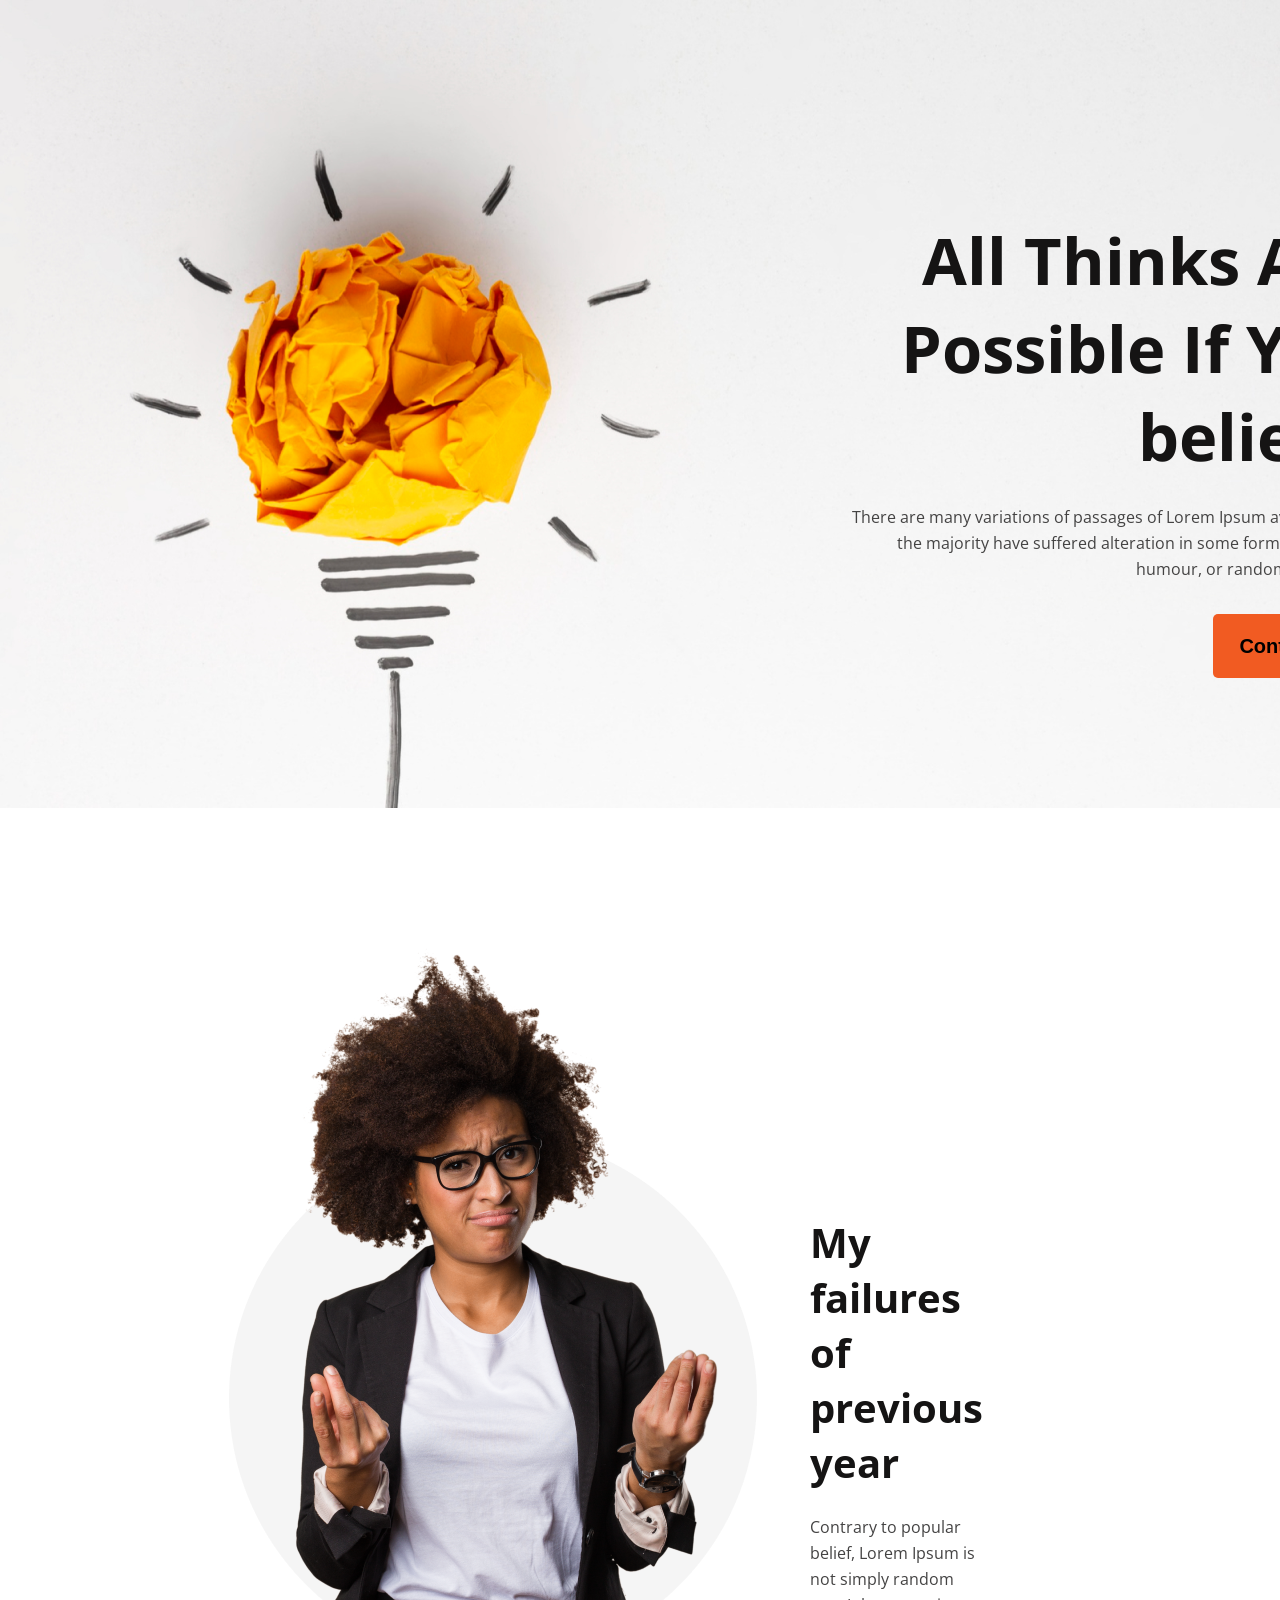
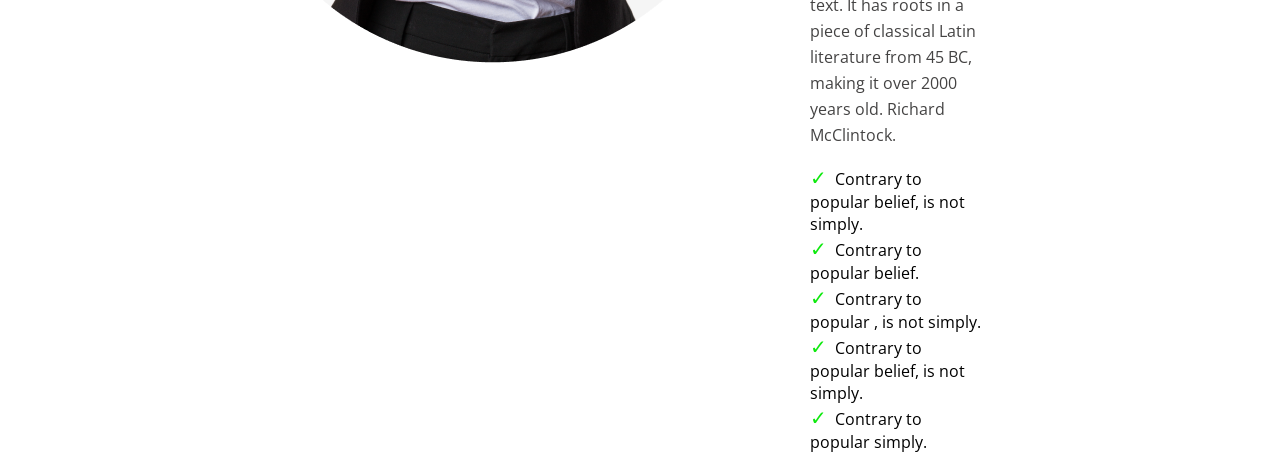
==== index.html @ 52a6cc5a "try to creat webpage" ====
<!DOCTYPE html>
<html lang="en">
<head>
    <meta charset="UTF-8">
    <meta name="viewport" content="width=device-width, initial-scale=1.0">

    <link rel="preconnect" href="https://fonts.googleapis.com">
    <link rel="preconnect" href="https://fonts.gstatic.com" crossorigin>
    <link href="https://fonts.googleapis.com/css2?family=Open+Sans:ital,wght@0,300..800;1,300..800&family=Work+Sans:ital,wght@0,100..900;1,100..900&display=swap" rel="stylesheet">

    <title>New Year Wish</title>
    <link rel="stylesheet" href="styles/styles.css">
</head>
<body class="open-sans">
    <section class="section-container">
        <div class="section-heading">
            <h2>All Thinks Are Possible If You believe</h2>
            <p>There are many variations of passages of Lorem Ipsum available, but the majority have suffered alteration in some form, by injected humour, or randomised words</p>

            <button class="btn">Contact Us</button>
        </div>
    </section>

    <section class="container">
        <div class="child-container">
            <div class="img">
                <img src="images/person.png" alt="">

            </div>

            <div class="heading">
                <h3>My failures of previous year</h3>
                <p>Contrary to popular belief, Lorem Ipsum is not simply random text. It has roots in a piece of classical Latin literature from 45 BC, making it over 2000 years old. Richard McClintock.</p>

                <div>
                    <ul>
                        <li>Contrary to popular belief, is not simply.</li>
                        <li>Contrary to popular belief.</li>
                        <li>Contrary to popular , is not simply.</li>
                        <li>Contrary to popular belief, is not simply.</li>
                        <li>Contrary to popular simply.</li>
                    </ul>
                </div>
            </div>

        </div>
    </section>

  <section></section>
</body>
</html>
---- styles/styles.css ----
*{
    margin: 0;
}


.open-sans {
  font-family: "Open Sans", sans-serif;
  font-optical-sizing: auto;
  
}
.section-container{
    background-image: url("../images/banner/banner1.png");
    width: 1600px;
    height: 808px;
    margin: 0;
}
.section-heading {
    text-align: right;
    padding: 216px 230px 364px 845px;

}
.section-heading h2 {
    color: #151414;
    font-size: 65px;
    font-weight: bold;
    margin-bottom: 24px;

}
.section-heading p {
    font-size: 16px;
    color: #444343;
    line-height: 26px;


}
.btn {
    font-size: 20px;
    font-weight: 600;
    padding: 21px 25px 20px 26px;
    border-radius: 5px;
    background-color: #F15B22;
    margin-top: 32px;
    border: none;

}
.container {
    margin: 131px 363px 0 206px;

}
.container .child-container {
    display: flex;
    gap: 35px;

}
.child-container .heading {
    margin-top: 276px;
}
.child-container .heading h3{
    font-size: 40px;
    font-weight: bold;
    color: #151414;
     margin-bottom: 24px;
}
.child-container .heading p {
    font-size: 16px;
    line-height: 26px;
    color: #444343;
    margin-bottom: 16px;

}
.heading ul {
    list-style: none;
    margin-left: 0;
    padding: 0;
}
.heading ul li::before{
    content: '✓';
    color: rgb(14, 233, 14);
    margin-right: 8px;
    font-size: 20px;
}
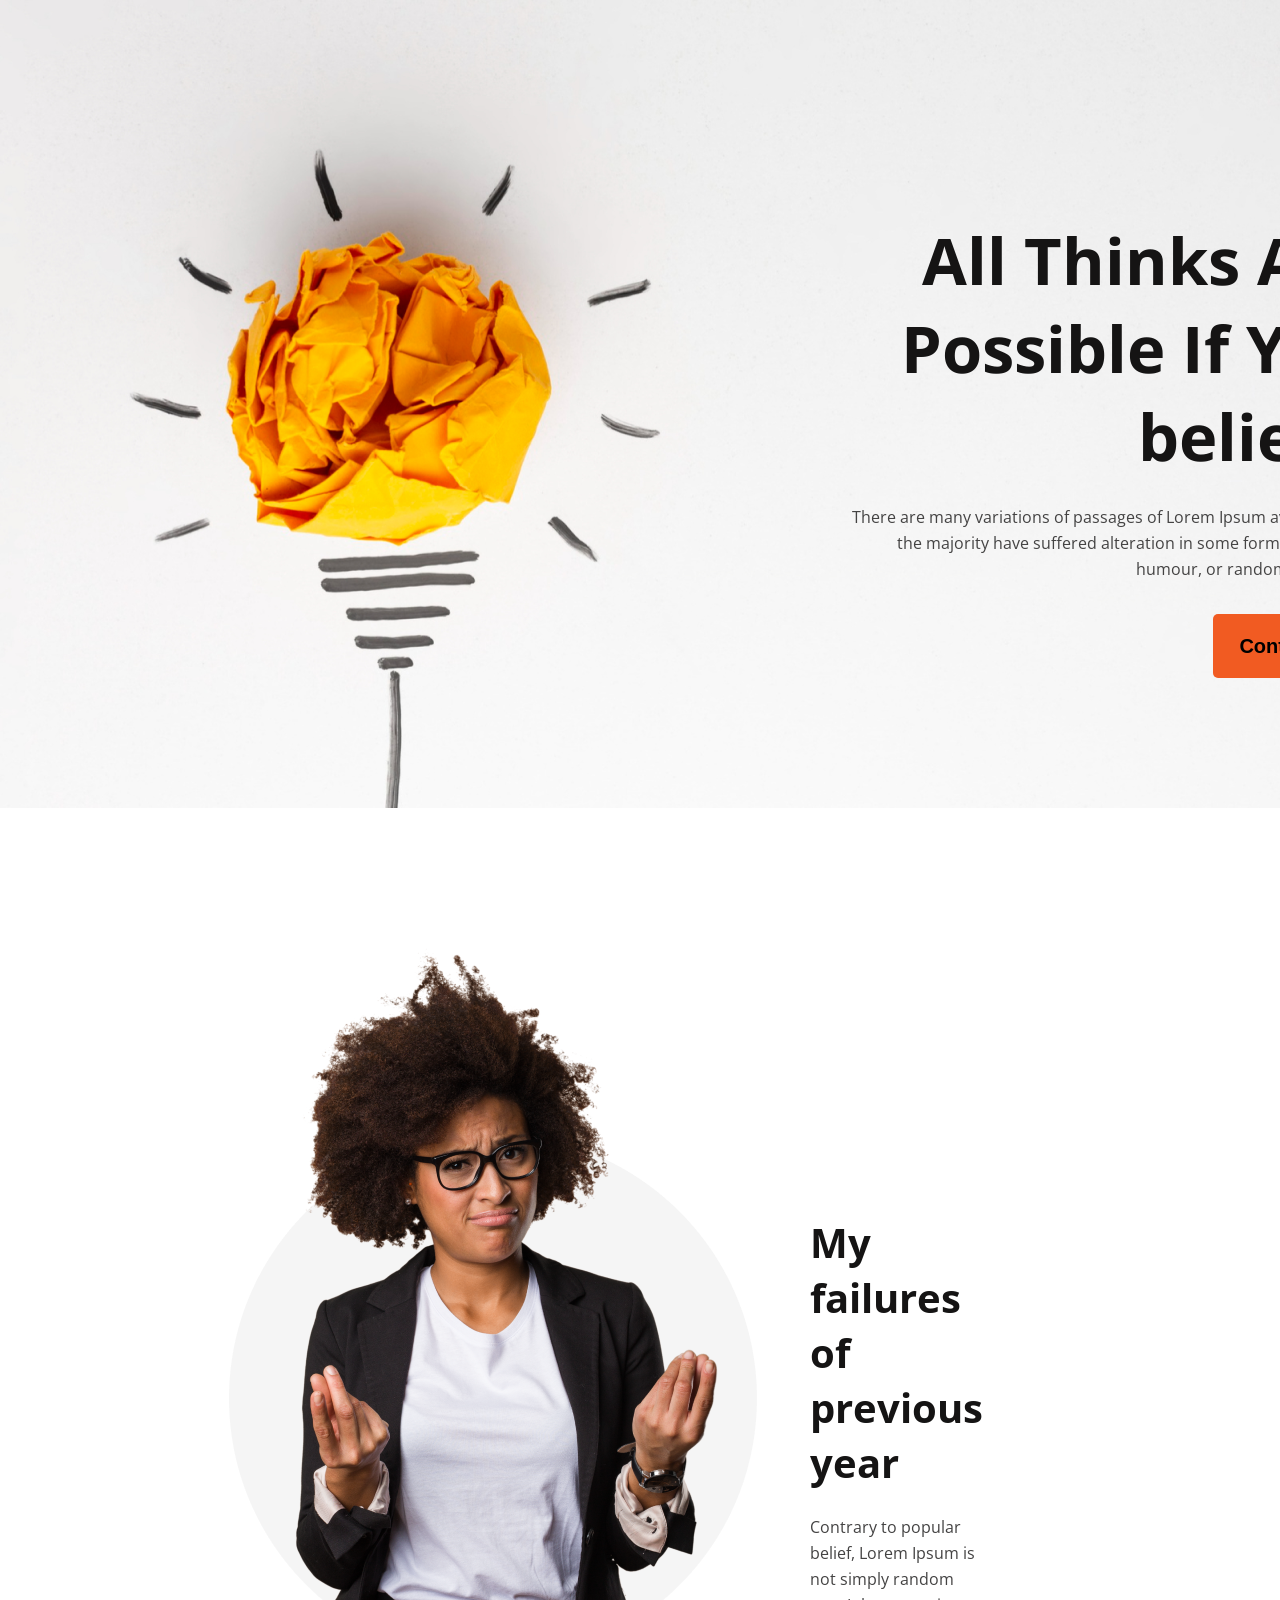
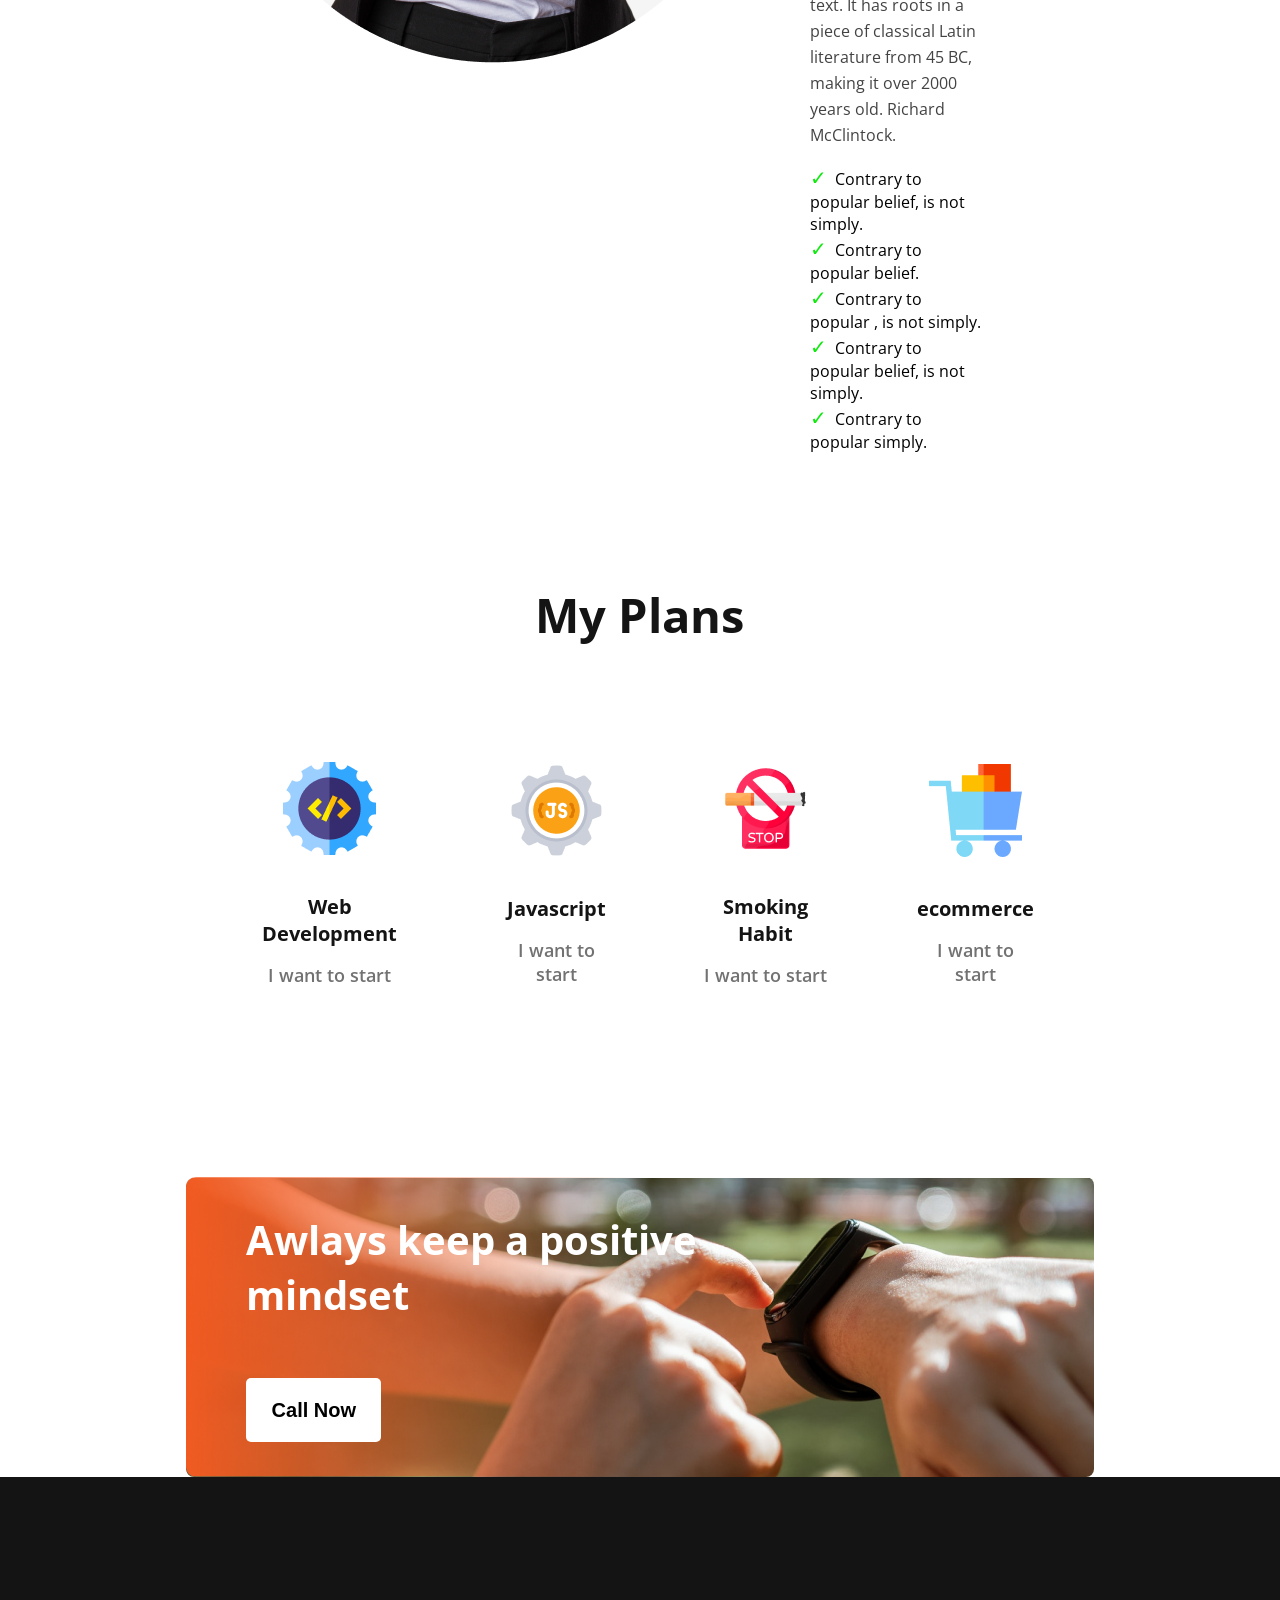
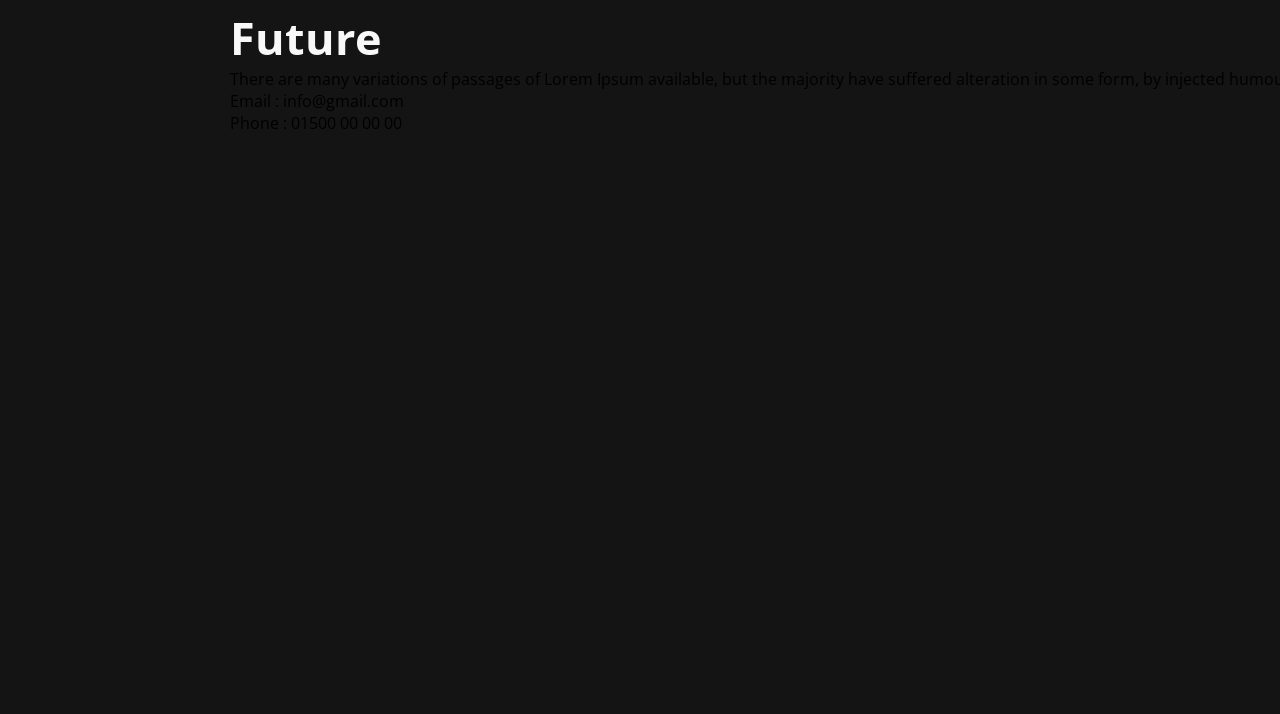
==== commit f05d6a87: "eadit webpage" ====
--- a/index.html
+++ b/index.html
@@ -46,6 +46,75 @@
         </div>
     </section>
 
-  <section></section>
+  <section class="plans">
+                <div id="plane"><h3>My Plans</h3></div>
+        
+                <div  class="plan-container">
+                    
+                    <div class="plan-card">
+                        <div  class="plan-img"><img src="images/icons/web.png" alt=""></div>
+                    
+                        <h4>Web Development</h4>
+                        <h5>I want to start</h5>
+                    </div>
+                
+                
+                    
+                    <div class="plan-card">
+                        <div  class="plan-img"><img src="images/icons/js.png" alt=""></div>
+                    
+                        <h4>Javascript</h4>
+                        <h5>I want to start</h5>
+                    </div>
+                
+                
+                    
+                    <div class="plan-card">
+                        <div class="plan-img"><img src="images/icons/smoke.png" alt=""></div>
+                
+                        <h4>Smoking Habit</h4>
+                        <h5>I want to start</h5>
+                    </div>
+                
+                
+                    
+                    <div class="plan-card">
+                        <div  class="plan-img"><img src="images/icons/ecom.png" alt=""></div>
+                    
+                        <h4>ecommerce</h4>
+                        <h5>I want to start</h5>
+                    </div>
+                </div>
+
+         
+  </section>
+  
+    <div class="watch-container">
+        <div class="image-container">
+            <img src="images/gradient2.png" alt="">
+
+            <div class="call">
+                <h2>Awlays keep a positive mindset</h2>
+                <button class="btnr">Call Now</button>
+            </div>
+        </div>
+        
+    </div>
+
+    <footer class="future">
+        <div class="future-container">
+            <h2>Future</h2>
+            <p>There are many variations of passages of Lorem Ipsum available, but the majority have suffered alteration in some form, by injected humour, or randomised words</p>
+
+            <p>Email : info@gmail.com</p>
+
+            <p>Phone : 01500 00 00 00</p>
+
+        </div>
+        <form action="" class="future-form">
+
+        </form>
+    </footer>
+
 </body>
 </html>
--- a/styles/styles.css
+++ b/styles/styles.css
@@ -2,7 +2,10 @@
     margin: 0;
 }
 
-
+body {
+    /* max-width: 1000px;
+    margin: auto; */
+}
 .open-sans {
   font-family: "Open Sans", sans-serif;
   font-optical-sizing: auto;
@@ -79,3 +82,118 @@
     margin-right: 8px;
     font-size: 20px;
 }
+.plans {
+    margin: 130px auto;
+    width:71%;
+    max-width: 1141px;
+    align-items: center;
+    /* background-color: #F15B22; */
+    
+   
+
+}
+    
+.plan-container {
+    display: flex;
+    gap: 86px;
+    justify-content: space-around;
+    padding: 60px;
+    margin: 55px auto;
+    align-items: center;
+    
+    
+   
+
+}
+#plane {
+    font-size: 40px;
+    font-weight: bold;
+    color: #151414;
+    text-align: center;
+}
+.plan-card h4 {
+    font-size: 20px;
+    font-weight: bold;
+    color: #151414;
+    margin-top: 33px;
+   text-align: center;
+
+    
+}
+.plan-card h5 {
+    font-size: 18px;
+    font-weight: 600;
+    color: #737272;
+    margin-top: 16px;
+    text-align: center;
+
+}
+.plan-container .plan-card .plan-img {
+    text-align: center;
+}
+
+.watch-container {
+    background-image: url("../images/watch.png");
+    margin: 0 auto;
+     width: 71%;
+    max-width: 1140px;
+    background-repeat: no-repeat;
+    border-radius: 8px;
+   
+
+}
+.image-container {
+   position: relative;
+    width: 71%;
+    max-width: 1140px;
+}
+.image-container img{
+    width: 71%;
+    height: 300px;
+    display: block;
+    border-radius: 10px;
+
+}
+.call {
+    position: absolute;
+    top: 50%;
+    left: 60px;
+    transform: translateY(-50%);
+    color: white;
+
+}
+.call h2 {
+    font-size: 40px;
+    font-weight: bold;
+    color: #FFFFFF;
+    margin-bottom: 24px;
+
+
+}
+.btnr {
+    font-size: 20px;
+    font-weight: 600;
+    padding: 21px 25px 20px 26px;
+    border-radius: 5px;
+    background-color: #FFFFFF;
+    margin-top: 32px;
+    border: none;
+
+}
+footer{
+    width: 100%;
+    max-width: 1600px;
+    height: 577px;
+    /* margin-top: 130px; */
+    background-color: #151414;
+    padding:130px 885px 130px 230px;
+ 
+}
+.future-container{
+}
+.future-container h2{
+    font-size: 45px;
+    font-weight: bold;
+    color:#F8F8F8;
+
+}
